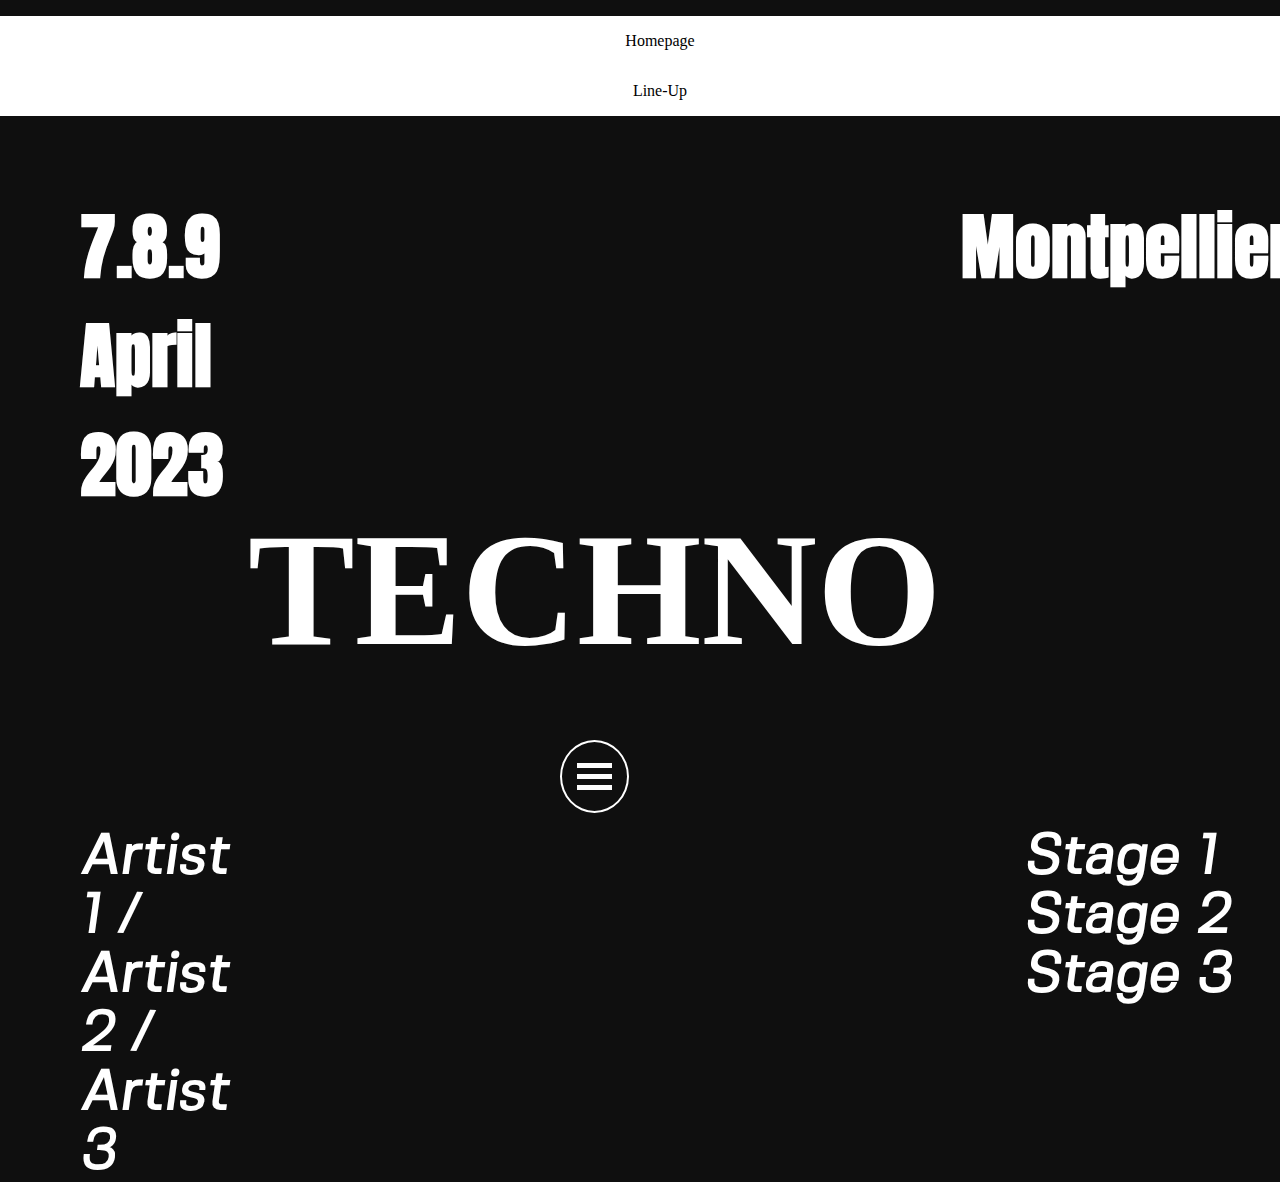
==== index.html @ 127a8cdd "start fix on hamburger button" ====
<!DOCTYPE html>
<html lang="en">
<head>
    <meta charset="UTF-8">
    <meta http-equiv="X-UA-Compatible" content="IE=edge">
    <meta name="viewport" content="width=device-width, initial-scale=1.0">
    <title>Festival </title>
    <link rel="stylesheet" href="style.css">
</head>
<body>
    <header>
        <nav class="navbar">
            <ul class="nav-menu">
                <li class="nav-item"> <a href="#" class="nav-link">Homepage</a> </li>
                <li class="nav-item"> <a href="#" class="nav-link">Line-Up</a> </li>
            </ul>
        </nav>
    </header>
    <main>
        <div class="container">
            <div class="grid">  
                <div class="date">
                    <h2>
                        7.8.9
                        <br>
                        April
                        <br>
                        2023
                    </h2>
                </div>
                <div class="location" >
                    <h2>Montpellier</h2>
                </div>
                <div class="festival">
                    <div class="festival-name" >
                        <h1>TECHNO</h1>
                    </div>
                    <div class="burgerBtn">
                        <div class="bar1"></div>
                        <div class="bar2"></div>
                        <div class="bar3"></div>
                    </div>
                </div> 
                <div class="artists">
                    <h3>Artist 1 / Artist 2 / Artist 3</h3>
                </div>
                <div class="stages">
                    <h3>
                        Stage 1
                        <br>
                        Stage 2
                        <br>
                        Stage 3
                    </h3>
                </div>
            </div>
        </div>
    </main>
    <script src="script.js"></script>
</body>
</html>
---- style.css ----
@font-face {
    font-family: Anton;
    src: url(fonts/Anton-Regular.ttf);
}
@font-face {
    font-family: FivoOblique;
    src: url(fonts/fivo-sans.oblique.otf);
}
@font-face {
    font-family: Fivo;
    src: url(fonts/fivo-sans.regular.otf);
}
@font-face {
    font-family: FivoBold;
    src: url(fonts/fivo-sans.bold.otf);
}

* {
    box-sizing: border-box;
}
body {
    background-color: rgb(15, 15, 15);
    color: white;
    margin: 0;
}

li {
    list-style: none;
}

a {
     color: black;
     text-decoration: none;
}

.navbar {
    display: flex;
    justify-content: space-between;
    align-items: center;
}

.nav-menu {
   display: flex;
   justify-content: space-between;
   align-items: center; 
   flex-direction: column;
   left: -100%;
   gap: 0;
   background-color: white;
   width: 100%;
   text-align: center;
   transition: 0.3s;
}

.nav-link {
    transition: 0.7s;
}

.nav-link:hover {
    color: red;
}

.nav-item {
    margin: 16px 0;    
}

.nav-menu.active {
    left: 0;
}

.grid {
    display: grid;
    grid-template-columns: 1fr 2fr 1fr;
    grid-template-rows: repeat(3, 300px);
    gap: 20px;
    margin: auto 80px;

}

.date, .location {
    font-family: Anton;
    font-size: 3em;
}

.date {

    display: inline-block;
    grid-column: 1/2;
    grid-row: 1/2;

}

.location {
    
    display: flex;
    justify-content: flex-end;
    grid-column: 3/4;
    grid-row: 1/2;
    
    
}
.artists, .stages {
    font-family: FivoOblique;
    font-size: 3em;
}

.artists {
    grid-column: 1/2;
    grid-row: 3/4;     
}
.stages {
    display: flex;
    justify-content: center;
    grid-column: 3/4;
    grid-row: 3/4;
}

.festival { 
    
    grid-column: 2/3;
    grid-row: 2/3;
    display: flex;
    flex-direction: column;
    justify-content: center;
    align-items: center;
}

.festival-name {
    font-size: 5em;
}

.container {
   background-image: url(images/homeapge.jpg);
   background-size: cover;
}



.burgerBtn {
    cursor: pointer;
    border: 2px solid white;
    border-radius: 50%;
    margin-top: -50px;
    padding: 15px;
    
  }
  
  .bar1, .bar2, .bar3 {
    
    width: 35px;
    height: 5px;
    background-color: #fcfcfc;
    margin: 6px 0;
    transition: 0.4s;
  }
  
  /* Rotate first bar */
  .change .bar1 {
    transform: translate(0, 11px) rotate(-45deg);
  }
  
  /* Fade out the second bar */
  .change .bar2 {opacity: 0;}
  
  /* Rotate last bar */
  .change .bar3 {
    transform: translate(0, -11px) rotate(45deg);
  }
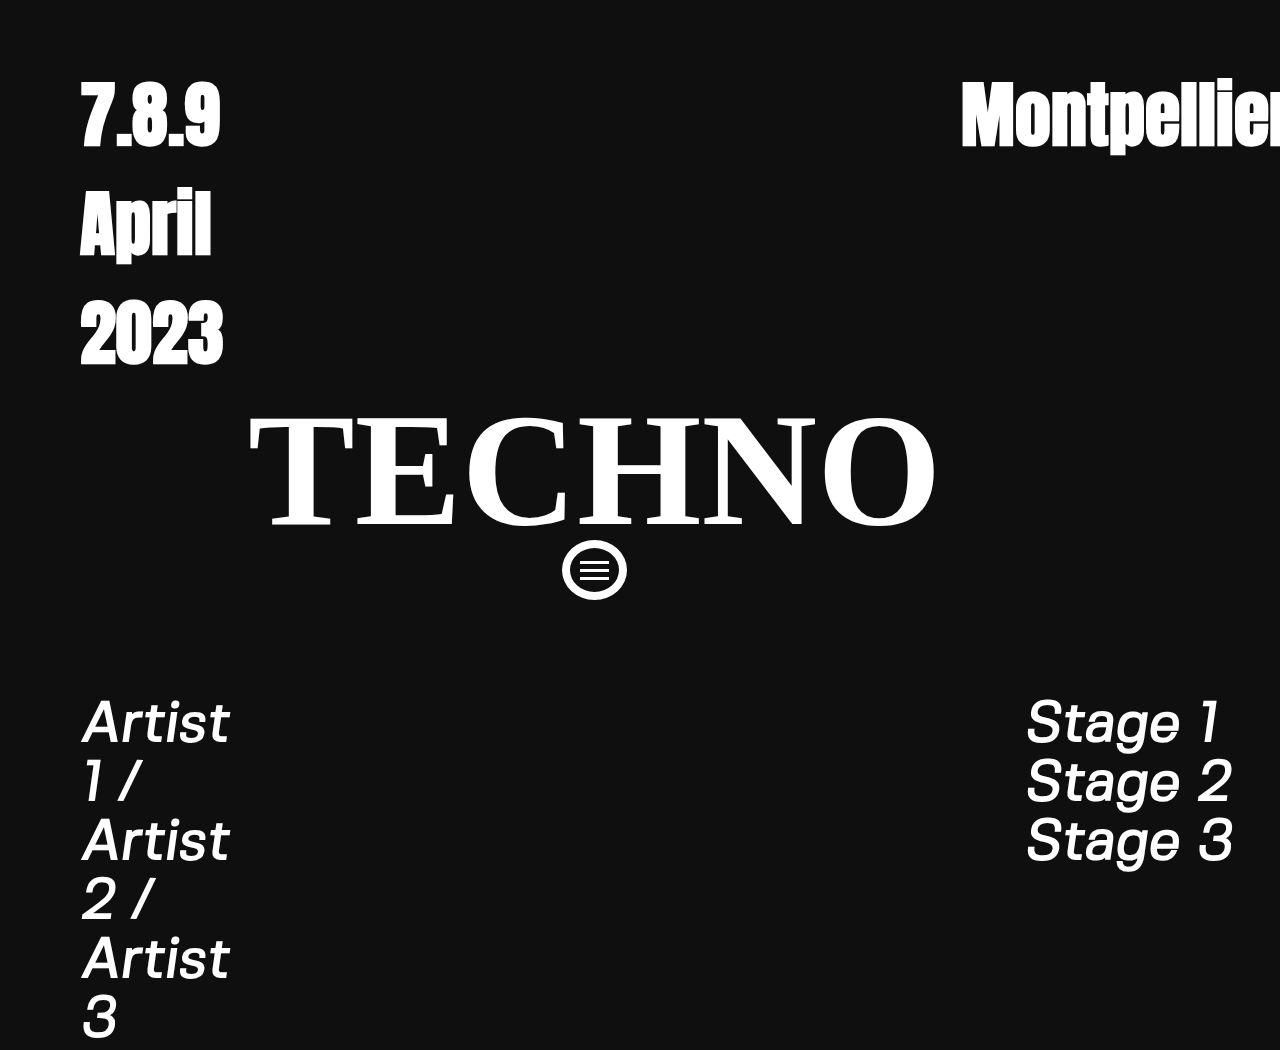
==== commit ec691ed4: "change hamburger menu" ====
--- a/index.html
+++ b/index.html
@@ -8,14 +8,7 @@
     <link rel="stylesheet" href="style.css">
 </head>
 <body>
-    <header>
-        <nav class="navbar">
-            <ul class="nav-menu">
-                <li class="nav-item"> <a href="#" class="nav-link">Homepage</a> </li>
-                <li class="nav-item"> <a href="#" class="nav-link">Line-Up</a> </li>
-            </ul>
-        </nav>
-    </header>
+    <header></header>
     <main>
         <div class="container">
             <div class="grid">  
@@ -36,9 +29,9 @@
                         <h1>TECHNO</h1>
                     </div>
                     <div class="burgerBtn">
-                        <div class="bar1"></div>
-                        <div class="bar2"></div>
-                        <div class="bar3"></div>
+                        <div class="bar bar1"></div>
+                        <div class="bar bar2"></div>
+                        <div class="bar bar3"></div>
                     </div>
                 </div> 
                 <div class="artists">
--- a/style.css
+++ b/style.css
@@ -22,50 +22,6 @@
     background-color: rgb(15, 15, 15);
     color: white;
     margin: 0;
-}
-
-li {
-    list-style: none;
-}
-
-a {
-     color: black;
-     text-decoration: none;
-}
-
-.navbar {
-    display: flex;
-    justify-content: space-between;
-    align-items: center;
-}
-
-.nav-menu {
-   display: flex;
-   justify-content: space-between;
-   align-items: center; 
-   flex-direction: column;
-   left: -100%;
-   gap: 0;
-   background-color: white;
-   width: 100%;
-   text-align: center;
-   transition: 0.3s;
-}
-
-.nav-link {
-    transition: 0.7s;
-}
-
-.nav-link:hover {
-    color: red;
-}
-
-.nav-item {
-    margin: 16px 0;    
-}
-
-.nav-menu.active {
-    left: 0;
 }
 
 .grid {
@@ -135,34 +91,34 @@
 }
 
 
+.burgerBtn {
+    width: 65px;
+    height: 60px;
+    position: fixed;
+    cursor: pointer;
+    bottom: 300px;
+    border: 8px solid white;
+    border-radius: 50%;
+    padding: 10px;
+    display: flex;
+    flex-direction: column;
+    justify-content: space-around;
+}
 
-.burgerBtn {
-    cursor: pointer;
-    border: 2px solid white;
-    border-radius: 50%;
-    margin-top: -50px;
-    padding: 15px;
-    
-  }
-  
-  .bar1, .bar2, .bar3 {
-    
-    width: 35px;
-    height: 5px;
-    background-color: #fcfcfc;
-    margin: 6px 0;
-    transition: 0.4s;
-  }
-  
-  /* Rotate first bar */
-  .change .bar1 {
-    transform: translate(0, 11px) rotate(-45deg);
-  }
-  
-  /* Fade out the second bar */
-  .change .bar2 {opacity: 0;}
-  
-  /* Rotate last bar */
-  .change .bar3 {
-    transform: translate(0, -11px) rotate(45deg);
-  }+.bar {
+    width: 100%;
+    height: 3px;
+    background-color: white;
+}
+
+.change .bar1 {
+    transform: rotateZ(-45deg) translate(-8px, 6px);
+}
+
+.change .bar2 {
+    opacity: 0;
+}
+
+.change .bar3 {
+    transform: rotateZ(45deg) translate(-8px, -6px);;
+}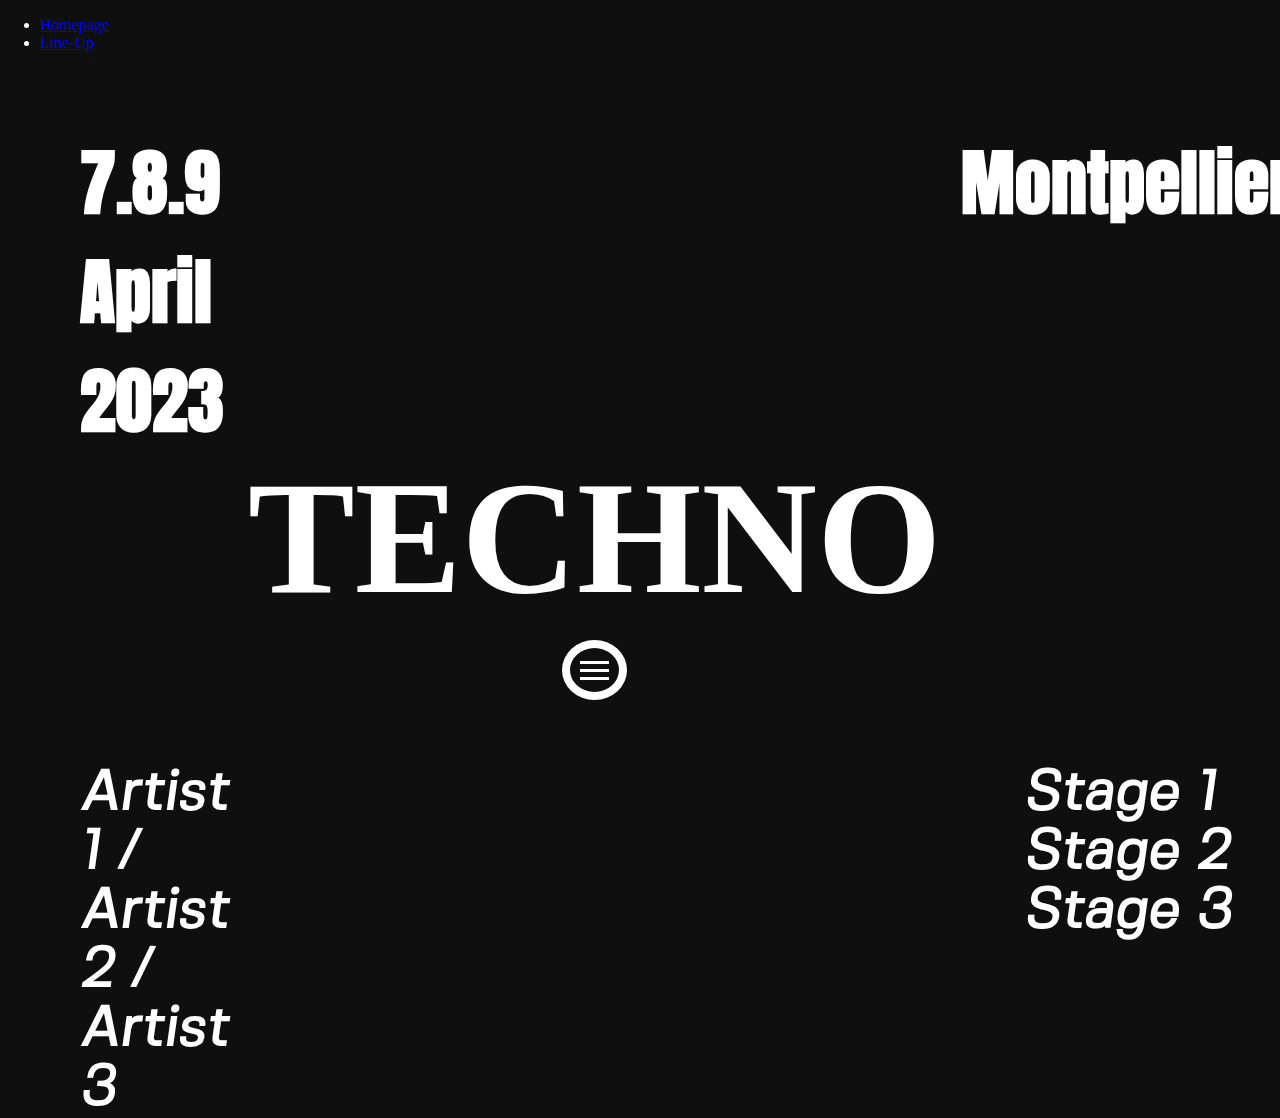
==== commit 6f18177c: "resolve conflict" ====
--- a/index.html
+++ b/index.html
@@ -8,7 +8,14 @@
     <link rel="stylesheet" href="style.css">
 </head>
 <body>
-    <header></header>
+    <header>
+        <nav class="navbar">
+            <ul class="nav-menu">
+                <li class="nav-item"> <a href="#" class="nav-link">Homepage</a> </li>
+                <li class="nav-item"> <a href="#" class="nav-link">Line-Up</a> </li>
+            </ul>
+        </nav>
+    </header>
     <main>
         <div class="container">
             <div class="grid">  
--- a/style.css
+++ b/style.css
@@ -94,9 +94,9 @@
 .burgerBtn {
     width: 65px;
     height: 60px;
-    position: fixed;
+    position: absolute;
     cursor: pointer;
-    bottom: 300px;
+    bottom: 200px;
     border: 8px solid white;
     border-radius: 50%;
     padding: 10px;
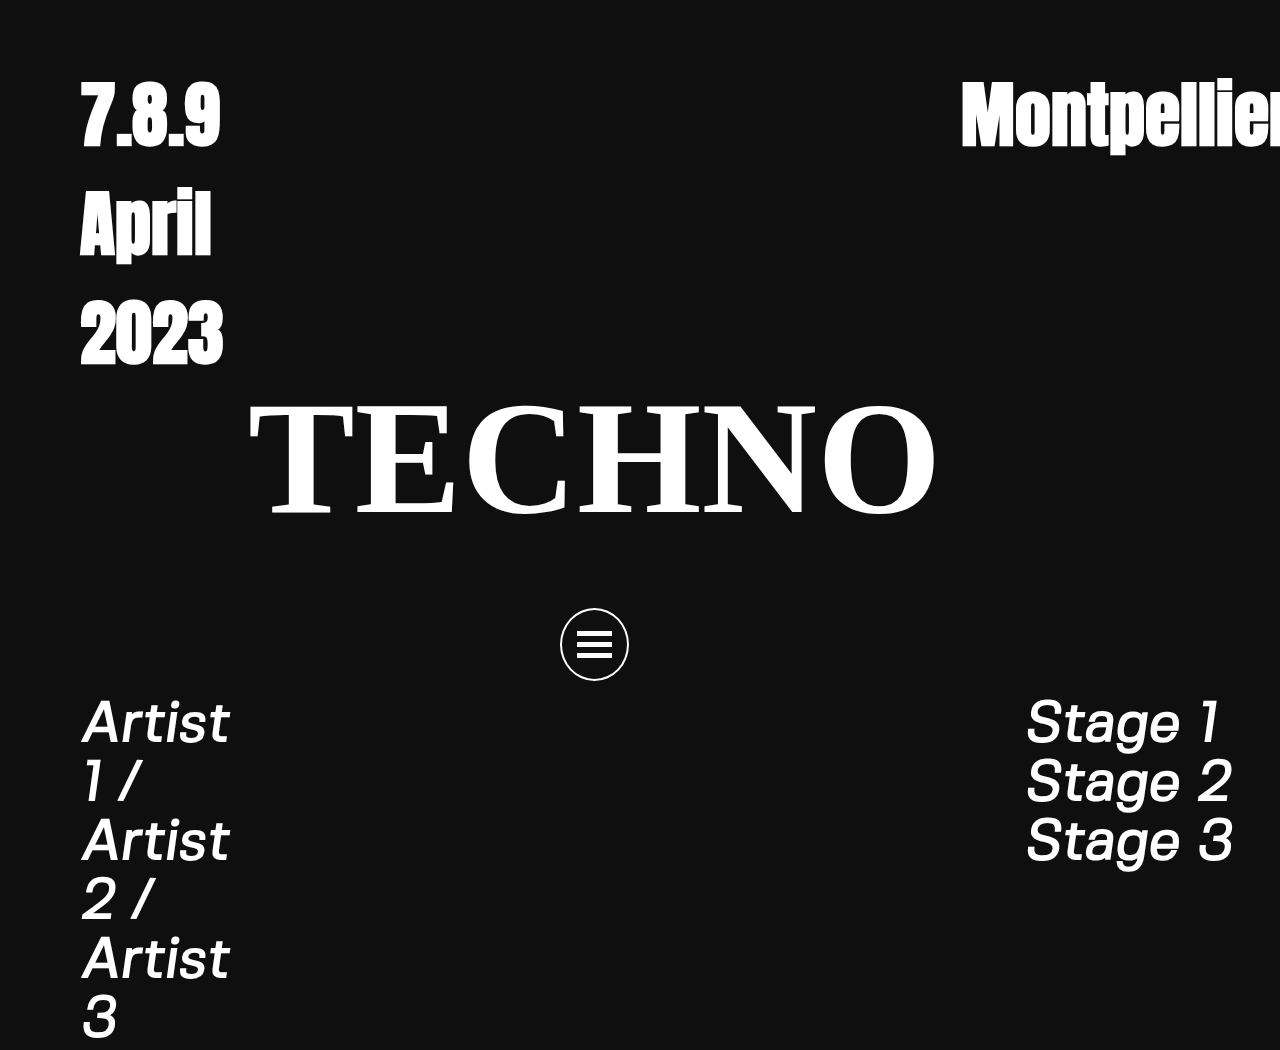
==== commit ac5a6b88: "merge homepage branch with develop branch" ====
--- a/index.html
+++ b/index.html
@@ -8,54 +8,44 @@
     <link rel="stylesheet" href="style.css">
 </head>
 <body>
-    <header>
-        <nav class="navbar">
-            <ul class="nav-menu">
-                <li class="nav-item"> <a href="#" class="nav-link">Homepage</a> </li>
-                <li class="nav-item"> <a href="#" class="nav-link">Line-Up</a> </li>
-            </ul>
-        </nav>
-    </header>
-    <main>
-        <div class="container">
-            <div class="grid">  
-                <div class="date">
-                    <h2>
-                        7.8.9
-                        <br>
-                        April
-                        <br>
-                        2023
-                    </h2>
+    <div class="container">
+        <div class="grid">  
+            <div class="date">
+                <h2>
+                    7.8.9
+                    <br>
+                    April
+                    <br>
+                    2023
+                </h2>
+            </div>
+            <div class="location" >
+                <h2>Montpellier</h2>
+            </div>
+            <div class="festival">
+                <div class="festival-name" >
+                    <h1>TECHNO</h1>
                 </div>
-                <div class="location" >
-                    <h2>Montpellier</h2>
+                <div class="burgerBtn" onclick="myFunction(this)">
+                    <div class="bar1"></div>
+                    <div class="bar2"></div>
+                    <div class="bar3"></div>
                 </div>
-                <div class="festival">
-                    <div class="festival-name" >
-                        <h1>TECHNO</h1>
-                    </div>
-                    <div class="burgerBtn">
-                        <div class="bar bar1"></div>
-                        <div class="bar bar2"></div>
-                        <div class="bar bar3"></div>
-                    </div>
-                </div> 
-                <div class="artists">
-                    <h3>Artist 1 / Artist 2 / Artist 3</h3>
-                </div>
-                <div class="stages">
-                    <h3>
-                        Stage 1
-                        <br>
-                        Stage 2
-                        <br>
-                        Stage 3
-                    </h3>
-                </div>
+            </div> 
+            <div class="artists">
+                <h3>Artist 1 / Artist 2 / Artist 3</h3>
+            </div>
+            <div class="stages">
+                <h3>
+                    Stage 1
+                    <br>
+                    Stage 2
+                    <br>
+                    Stage 3
+                </h3>
             </div>
         </div>
-    </main>
-    <script src="script.js"></script>
+    </div>
+    
 </body>
 </html>--- a/style.css
+++ b/style.css
@@ -22,6 +22,51 @@
     background-color: rgb(15, 15, 15);
     color: white;
     margin: 0;
+}
+
+li {
+    list-style: none;
+}
+
+a {
+     color: black;
+     text-decoration: none;
+}
+
+.navbar {
+    width: 300px;
+    height: 100%;
+    background-color: white;
+    position: fixed;
+    top: 0;
+    right: 0;
+    display: flex;
+    justify-content: center;
+    align-items: center;
+}
+
+.nav-menu {
+   
+}
+
+.nav-link {
+    transition: 0.7s;
+}
+
+.nav-link:hover {
+    color: red;
+}
+
+.nav-item {
+    margin: 16px 0;  
+    font-size: 1.5em;  
+    font-family: Anton;
+    letter-spacing: 1px;
+    text-transform: uppercase;
+}
+
+.nav-menu.active {
+    left: 0;
 }
 
 .grid {
@@ -91,34 +136,34 @@
 }
 
 
+
 .burgerBtn {
-    width: 65px;
-    height: 60px;
-    position: absolute;
     cursor: pointer;
-    bottom: 200px;
-    border: 8px solid white;
+    border: 2px solid white;
     border-radius: 50%;
-    padding: 10px;
-    display: flex;
-    flex-direction: column;
-    justify-content: space-around;
-}
-
-.bar {
-    width: 100%;
-    height: 3px;
-    background-color: white;
-}
-
-.change .bar1 {
-    transform: rotateZ(-45deg) translate(-8px, 6px);
-}
-
-.change .bar2 {
-    opacity: 0;
-}
-
-.change .bar3 {
-    transform: rotateZ(45deg) translate(-8px, -6px);;
-}+    margin-top: -50px;
+    padding: 15px;
+    
+  }
+  
+  .bar1, .bar2, .bar3 {
+    
+    width: 35px;
+    height: 5px;
+    background-color: #fcfcfc;
+    margin: 6px 0;
+    transition: 0.4s;
+  }
+  
+  /* Rotate first bar */
+  .change .bar1 {
+    transform: translate(0, 11px) rotate(-45deg);
+  }
+  
+  /* Fade out the second bar */
+  .change .bar2 {opacity: 0;}
+  
+  /* Rotate last bar */
+  .change .bar3 {
+    transform: translate(0, -11px) rotate(45deg);
+  }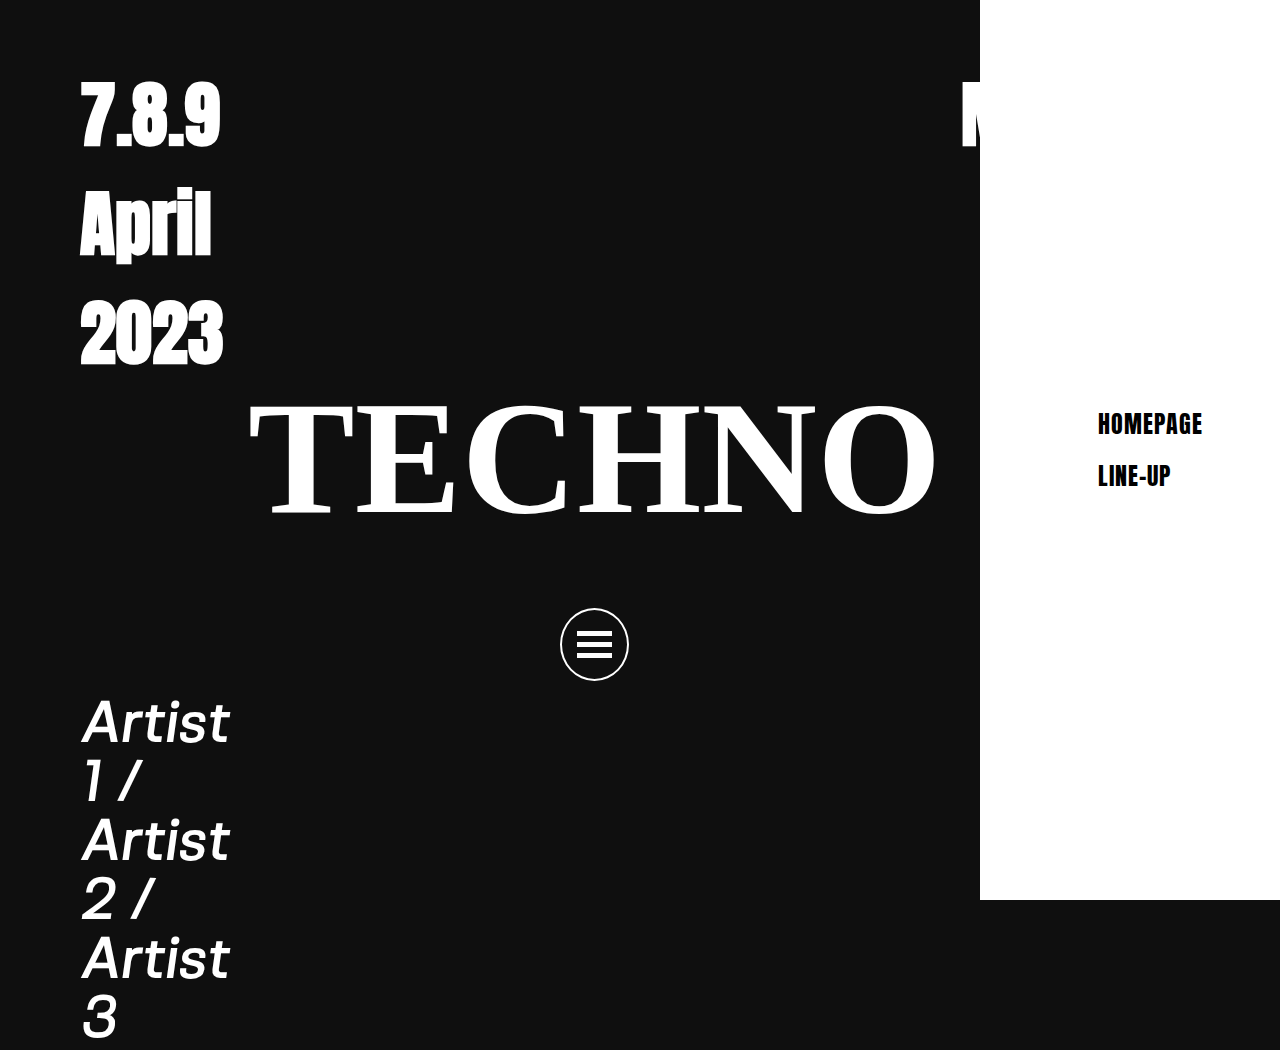
==== commit 27b23b28: "resolve conflict" ====
--- a/index.html
+++ b/index.html
@@ -8,6 +8,14 @@
     <link rel="stylesheet" href="style.css">
 </head>
 <body>
+    <header>
+        <nav class="navbar">
+            <ul class="nav-menu">
+                <li class="nav-item"> <a href="#" class="nav-link">Homepage</a> </li>
+                <li class="nav-item"> <a href="#" class="nav-link">Line-Up</a> </li>
+            </ul>
+        </nav>
+    </header>
     <div class="container">
         <div class="grid">  
             <div class="date">
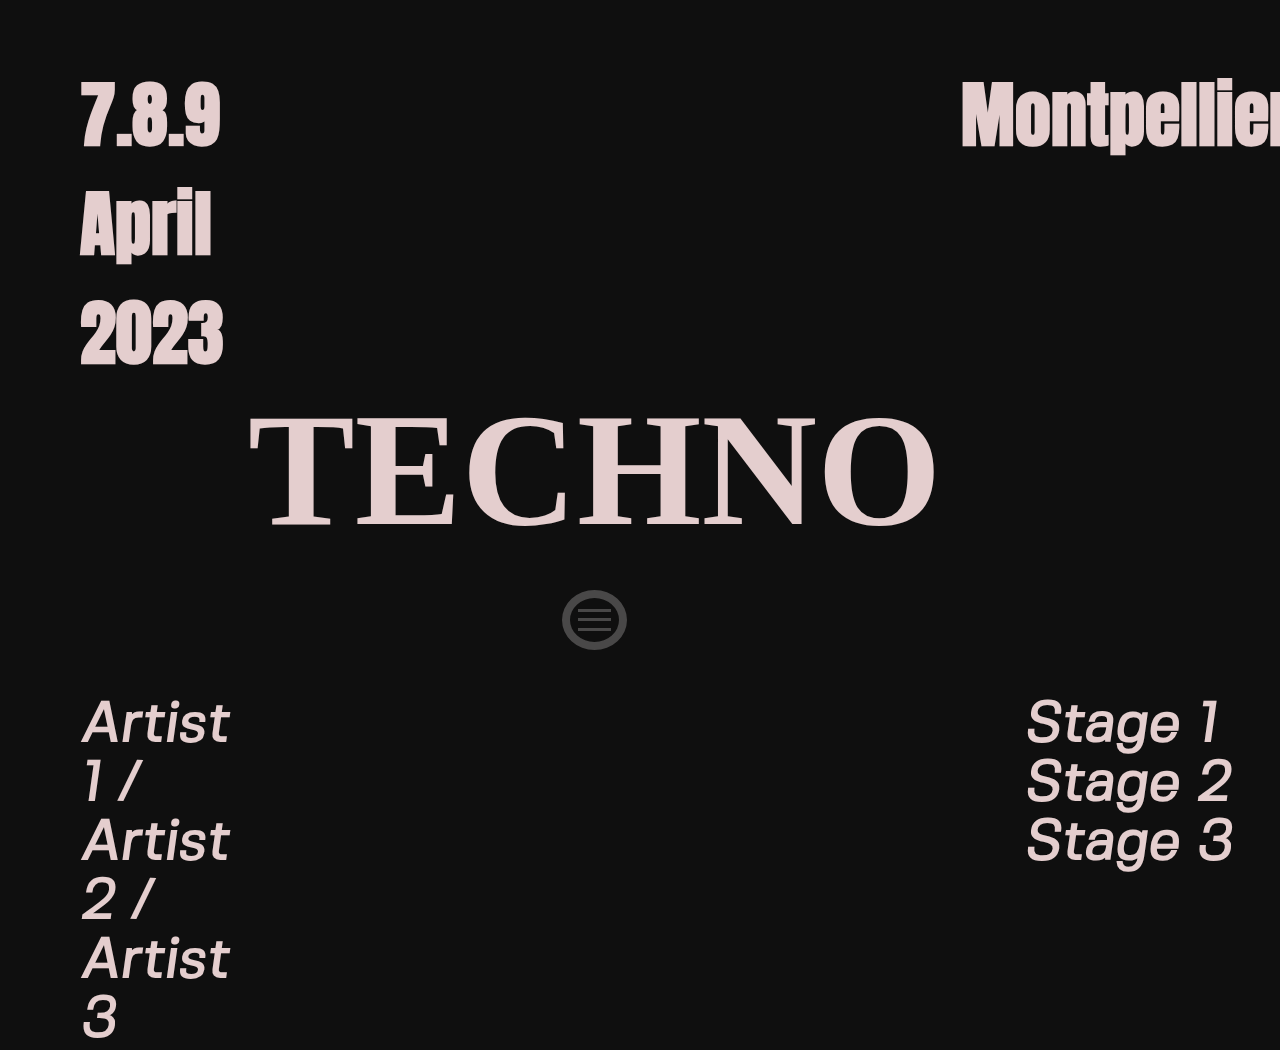
==== commit 04949c0d: "make burger menu functional and some changes to the menu bar" ====
--- a/index.html
+++ b/index.html
@@ -34,10 +34,10 @@
                 <div class="festival-name" >
                     <h1>TECHNO</h1>
                 </div>
-                <div class="burgerBtn" onclick="myFunction(this)">
-                    <div class="bar1"></div>
-                    <div class="bar2"></div>
-                    <div class="bar3"></div>
+                <div class="burgerBtn">
+                    <div class="bar bar1"></div>
+                    <div class="bar bar2"></div>
+                    <div class="bar bar3"></div>
                 </div>
             </div> 
             <div class="artists">
@@ -54,6 +54,6 @@
             </div>
         </div>
     </div>
-    
+    <script src="script.js"></script>
 </body>
 </html>--- a/style.css
+++ b/style.css
@@ -20,7 +20,7 @@
 }
 body {
     background-color: rgb(15, 15, 15);
-    color: white;
+     color: rgb(228, 206, 206);
     margin: 0;
 }
 
@@ -29,25 +29,27 @@
 }
 
 a {
-     color: black;
+     color: rgb(228, 206, 206);
      text-decoration: none;
 }
 
 .navbar {
     width: 300px;
     height: 100%;
-    background-color: white;
+    background-color: rgba(0, 0, 0, .5);
     position: fixed;
     top: 0;
-    right: 0;
+    right: -350px;
     display: flex;
     justify-content: center;
     align-items: center;
+    transition: right .8s cubic-bezier(1, 0, 0, 1);
 }
 
-.nav-menu {
-   
+.change {
+    right: 0;
 }
+
 
 .nav-link {
     transition: 0.7s;
@@ -138,32 +140,34 @@
 
 
 .burgerBtn {
+    width: 65px;
+    height: 60px;
+    position: absolute;
     cursor: pointer;
-    border: 2px solid white;
+    color: rgb(73, 72, 72);
+    border: 8px solid rgb(73, 72, 72);
     border-radius: 50%;
-    margin-top: -50px;
-    padding: 15px;
-    
-  }
+    padding: 8px;
+    bottom: 250px;
+    display: flex;
+    flex-direction: column;
+    justify-content: space-around;  
+}
+
+.bar {
+    width: 100%;
+    height: 3px;
+    background-color: rgb(73, 72, 72);
+    transition: all 0.8s;
+}
   
-  .bar1, .bar2, .bar3 {
-    
-    width: 35px;
-    height: 5px;
-    background-color: #fcfcfc;
-    margin: 6px 0;
-    transition: 0.4s;
-  }
+.change .bar1 {
+    transform: rotateZ(-405deg) translate(-8px, 6px);
+}
+.change .bar2 {
+    opacity: 0;
+}
   
-  /* Rotate first bar */
-  .change .bar1 {
-    transform: translate(0, 11px) rotate(-45deg);
-  }
-  
-  /* Fade out the second bar */
-  .change .bar2 {opacity: 0;}
-  
-  /* Rotate last bar */
-  .change .bar3 {
-    transform: translate(0, -11px) rotate(45deg);
-  }+.change .bar3 {
+    transform: rotateZ(405deg) translate(-8px, -6px);
+}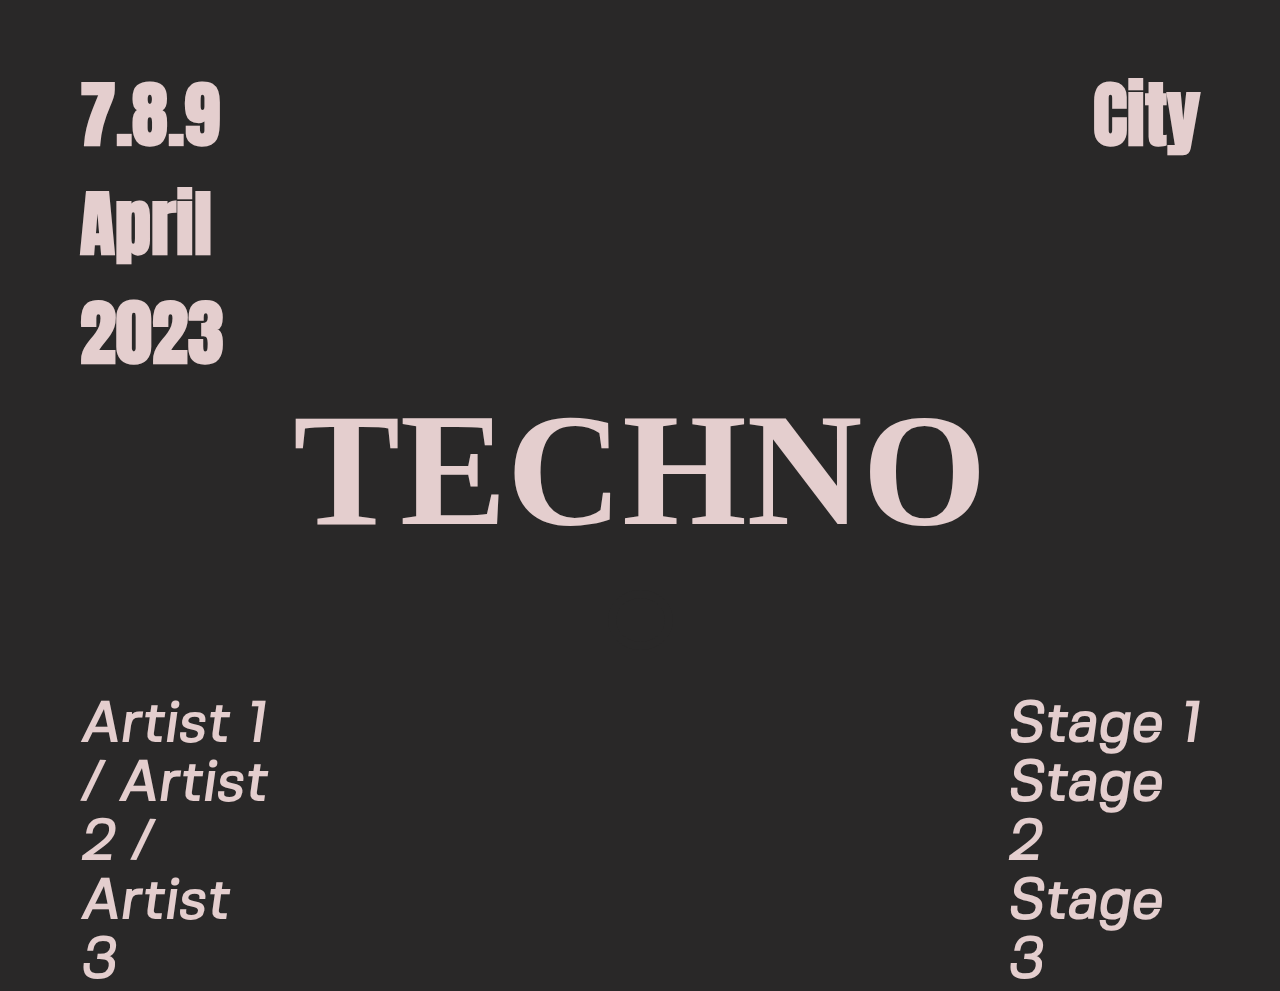
==== commit 6a2eb2b7: "finish website" ====
--- a/index.html
+++ b/index.html
@@ -11,49 +11,52 @@
     <header>
         <nav class="navbar">
             <ul class="nav-menu">
-                <li class="nav-item"> <a href="#" class="nav-link">Homepage</a> </li>
-                <li class="nav-item"> <a href="#" class="nav-link">Line-Up</a> </li>
+                <li class="nav-item"> <a href="index.html" class="nav-link">Homepage</a> </li>
+                <li class="nav-item"> <a href="lineup.html" class="nav-link">Line-Up</a> </li>
+                <li class="nav-item"> <a href="tickets.html" class="nav-link">Tickets</a> </li>
             </ul>
         </nav>
     </header>
-    <div class="container">
-        <div class="grid">  
-            <div class="date">
-                <h2>
-                    7.8.9
-                    <br>
-                    April
-                    <br>
-                    2023
-                </h2>
-            </div>
-            <div class="location" >
-                <h2>Montpellier</h2>
-            </div>
-            <div class="festival">
-                <div class="festival-name" >
-                    <h1>TECHNO</h1>
+    <main>
+        <div class="container">
+            <div class="grid">  
+                <div class="date">
+                    <h2>
+                        7.8.9
+                        <br>
+                        April
+                        <br>
+                        2023
+                    </h2>
                 </div>
-                <div class="burgerBtn">
-                    <div class="bar bar1"></div>
-                    <div class="bar bar2"></div>
-                    <div class="bar bar3"></div>
+                <div class="location" >
+                    <h2>City</h2>
                 </div>
-            </div> 
-            <div class="artists">
-                <h3>Artist 1 / Artist 2 / Artist 3</h3>
-            </div>
-            <div class="stages">
-                <h3>
-                    Stage 1
-                    <br>
-                    Stage 2
-                    <br>
-                    Stage 3
-                </h3>
+                <div class="festival">
+                    <div class="festival-name" >
+                        <h1>TECHNO</h1>
+                    </div>
+                    <div class="burgerBtn">
+                        <div class="bar bar1"></div>
+                        <div class="bar bar2"></div>
+                        <div class="bar bar3"></div>
+                    </div>
+                </div> 
+                <div class="artists">
+                    <h3>Artist 1 / Artist 2 / Artist 3</h3>
+                </div>
+                <div class="stages">
+                    <h3>
+                        Stage 1
+                        <br>
+                        Stage 2
+                        <br>
+                        Stage 3
+                    </h3>
+                </div>
             </div>
         </div>
-    </div>
+    </main>
     <script src="script.js"></script>
 </body>
 </html>--- a/style.css
+++ b/style.css
@@ -19,7 +19,7 @@
     box-sizing: border-box;
 }
 body {
-    background-color: rgb(15, 15, 15);
+    background-color: rgb(41, 40, 40);
      color: rgb(228, 206, 206);
     margin: 0;
 }
@@ -56,7 +56,7 @@
 }
 
 .nav-link:hover {
-    color: red;
+    color: rgb(230, 97, 143);
 }
 
 .nav-item {
@@ -77,8 +77,8 @@
     grid-template-rows: repeat(3, 300px);
     gap: 20px;
     margin: auto 80px;
-
-}
+}
+
 
 .date, .location {
     font-family: Anton;
@@ -144,8 +144,8 @@
     height: 60px;
     position: absolute;
     cursor: pointer;
-    color: rgb(73, 72, 72);
-    border: 8px solid rgb(73, 72, 72);
+    color: rgb(41, 40, 40);
+    border: 8px solid rgb(41, 40, 40);
     border-radius: 50%;
     padding: 8px;
     bottom: 250px;
@@ -157,7 +157,7 @@
 .bar {
     width: 100%;
     height: 3px;
-    background-color: rgb(73, 72, 72);
+    background-color: rgb(41, 40, 40);
     transition: all 0.8s;
 }
   
@@ -170,4 +170,128 @@
   
 .change .bar3 {
     transform: rotateZ(405deg) translate(-8px, -6px);
+}
+
+.ticket-burger {
+  bottom: 850px;
+  right: 30px;  
+  color: rgb(230, 97, 143);  
+  border-color: rgb(230, 97, 143)rgb(230, 97, 143);
+}
+
+.ticket-bar {
+    background-color: rgb(230, 97, 143);   
+}
+
+.grid-ticket {
+    border: 3px solid rgb(228, 206, 206);
+    display: grid;
+    grid-template-columns: repeat(2, 2fr);
+    grid-template-rows: repeat(3, 200px);
+    margin: 100px 100px;
+}
+
+.three-day, .two-day, .one-day, .vip {
+    border: 3px solid rgb(228, 206, 206);
+}
+
+.two-day {
+    grid-row: 2/3;
+}
+
+.nine {
+    grid-column: 2/3;
+    grid-row: 3/4;
+}
+
+.vip {
+    grid-column: 1/2;
+    grid-row: 3/4;  
+}
+
+.pass {
+    font-size: 3em;
+}
+
+.ticket-btn {
+    border: 4px solid rgb(230, 97, 143);
+    border-radius: 75px;
+    width: 150px;
+    height: 50px;
+    background-color: rgb(73, 72, 72);
+    color: rgb(230, 97, 143);
+    font-family: Anton;
+    font-size: 1.5em;
+    text-transform: uppercase;
+    letter-spacing: 3px;
+}
+
+.day {
+  font-size: 2em;  
+}
+
+.one-day, .vip, .two-day, .three-day {
+    display: flex;
+    align-items: center;
+    justify-content: space-around; 
+}
+
+.ticket {
+    font-size: 4em;
+}
+
+.title-ticket {
+    display: flex;
+    justify-content: center;
+    margin: 30px auto;
+}
+
+.grid-lineup {
+    display: grid;
+    grid-template-columns: repeat(3, 2fr);
+    margin: 100px auto;
+}
+
+.artist {
+    font-size: 4em;
+    color: rgb(230, 97, 143);
+}
+
+
+.artist, .date-big {
+    font-family: Anton;
+}
+
+.date-big {
+    font-size: 7em;
+}
+
+.day-one, .day-two, .day-three {
+    display: flex;
+    flex-direction: column;
+    align-items: center;
+}
+
+
+/* Footer */
+
+.footer {
+    display: flex;
+    justify-content: center;
+}
+
+.social-list {
+    display: flex;
+    justify-content: space-around;
+    width: 1000px;
+    margin: 30px auto;
+
+}
+
+.socials, .copyright {
+    font-size: 2em; 
+}
+
+.socials:hover {
+    color: rgb(230, 97, 143) ;
 }